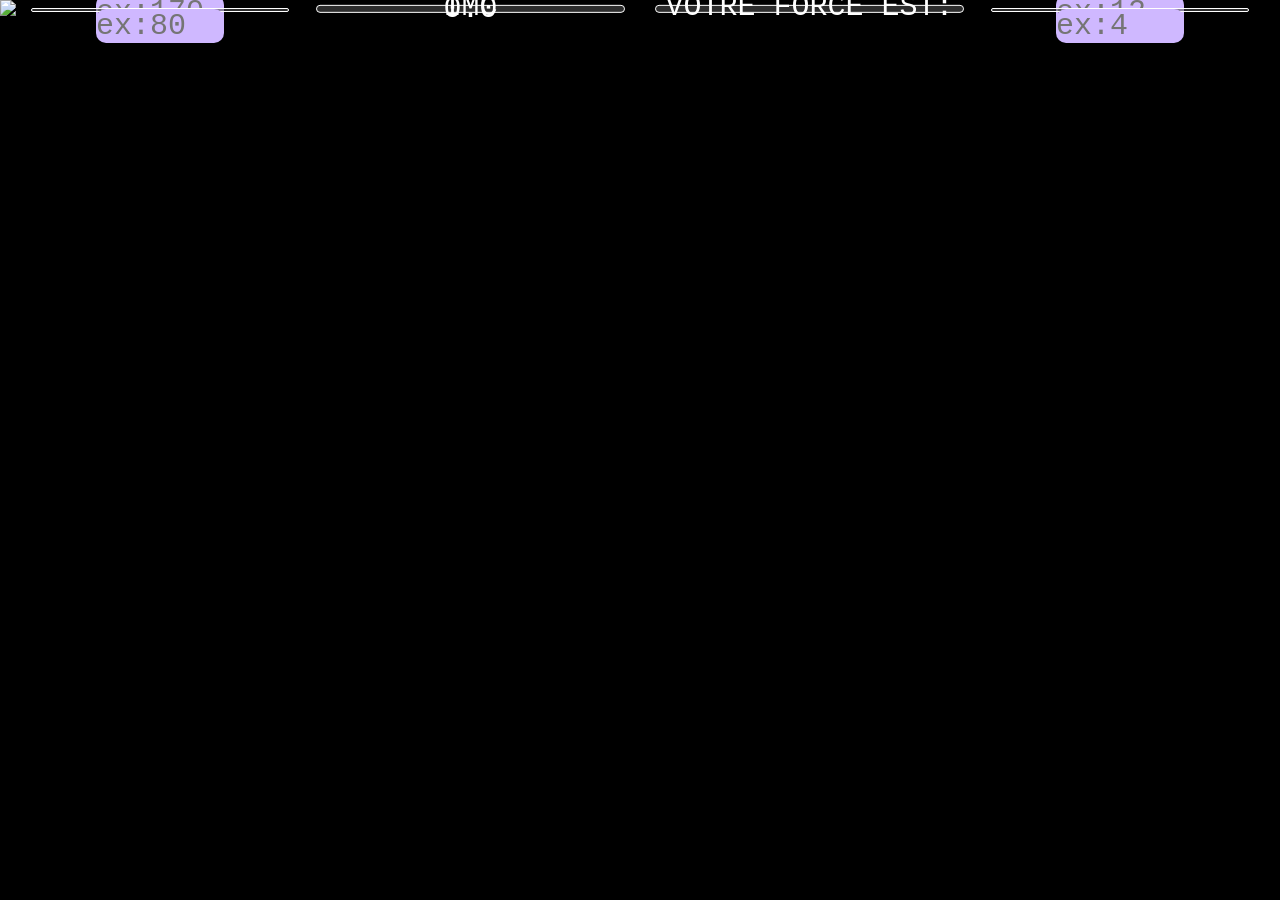
==== myBody.html @ b4e14f69 "test" ====
<!DOCTYPE html>
<html lang="en">
  <head>
    <meta charset="UTF-8" />
    <meta name="viewport" content="width=device-width, initial-scale=1.0" />
    <link rel="stylesheet" href="myBody.css" />
    <title>MyBody</title>
  </head>
  <body>
    <div class="background">
      <img src="/myBody/IMG/imgMyBody.png" alt="img" />
        <div class="case-info">
            <div class="taille">
                <p>TAILLE :</p>
                <input type="text" placeholder="ex:170" id="taille">
            </div>
            <div class="poids">
                <p>POIDS :</p>
                <input type="text" placeholder="ex:80" id="poids">
            </div>

        </div>
        <div class="case-power">
            <div class="pompes">
                <p>MAX POMPES :</p>
                <input type="text" placeholder="ex:12" id="pompes">
            </div>
            <div class="tractions">
                <p>MAX TRACTIONS :</p>
                <input type="text" placeholder="ex:4" id="tractions">
            </div>
        </div>
        <div class="case-result">
          <div class="result1">
            <p class="imc">IMC</p>
            <p class="numberImc" id="res">0.0</p>
            <p class="situation" id="situation"></p>
          </div>
          <div class="result2">
            <p class="strong">VOTRE FORCE EST:</p>
            <p class="vide"></p>
            <p class="number" id="number"></p>
          </div>
        </div>
      </div>
    </div>
    <script src="myBody.js"></script>
  </body>
</html>
---- myBody.css ----
* {
    margin: 0;
    padding: 0;
    font-family: 'Courier New', Courier, monospace;
}

body {
    background-color: black;
}

.background {
    display: flex;
    position: relative;
}

.background img {
    width: 100%;
}

.case-info {
    position: absolute;
    height: 30%;
    width: 25%;
    display: flex;
    justify-content: center;
    align-items: center;
    flex-direction: column;

}

.taille, .poids {
    width: 80%;
    height: 40%;
    display: flex;
    justify-content: center;
    flex-direction: column;
    align-items: center;
    background-color: rgb(84, 84, 84, 0.545);
    border-radius: 10px;
    margin: 5px;
    font-size: 20px;
    font-weight: bold;
    color: white;
    border: solid 1px white;
}

.taille p, .poids p {
    margin-bottom: 10px;
}

.taille input, .poids input {
    height: 35px;
    width: 50%;
    border-radius: 10px;
    font-size: 30px;
    background-color: #cfb8ff;
    color: black;
    border: none;
}

.case-power {
    position: absolute;
    right: 0%;
    height: 30%;
    width: 25%;
    display: flex;
    justify-content: center;
    align-items: center;
    flex-direction: column;
}

.pompes, .tractions {
    width: 80%;
    height: 40%;
    display: flex;
    justify-content: center;
    flex-direction: column;
    align-items: center;
    background-color: rgba(84, 84, 84, 0.545);
    border: solid 1px white;
    border-radius: 10px;
    margin: 5px;
    font-size: 20px;
    font-weight: bold;
    color: white;
}

.pompes p, .tractions p {
    margin-bottom: 10px;
}

.pompes input, .tractions input {
    height: 35px;
    width: 50%;
    border-radius: 10px;
    font-size: 30px;
    background-color: #cfb8ff;
    color: black;
    border: none;

}

.case-result {
    position: absolute;
    top: 50%;
    left: 50%;
    transform: translate(-50%, -50%);
    width: 60%;
    height: 35%;
    display: flex;
    justify-content: center;
    align-items: center;

}

.result1, .result2 {
    width: 40%;
    height: 100%;
    background-color: rgb(84, 84, 84, 0.545);
    margin: 15px;
    border-radius: 10px;
    border: solid 1px white;
    display: flex;
    justify-content: center;
    align-items: center;
    flex-direction: column;
}

.result1 p, .result2 p {
    color: white;
    display: flex;
    font-size: 30px;
    justify-content: center;
    align-items: center;
    width: 100%;
    height: 33%;
}
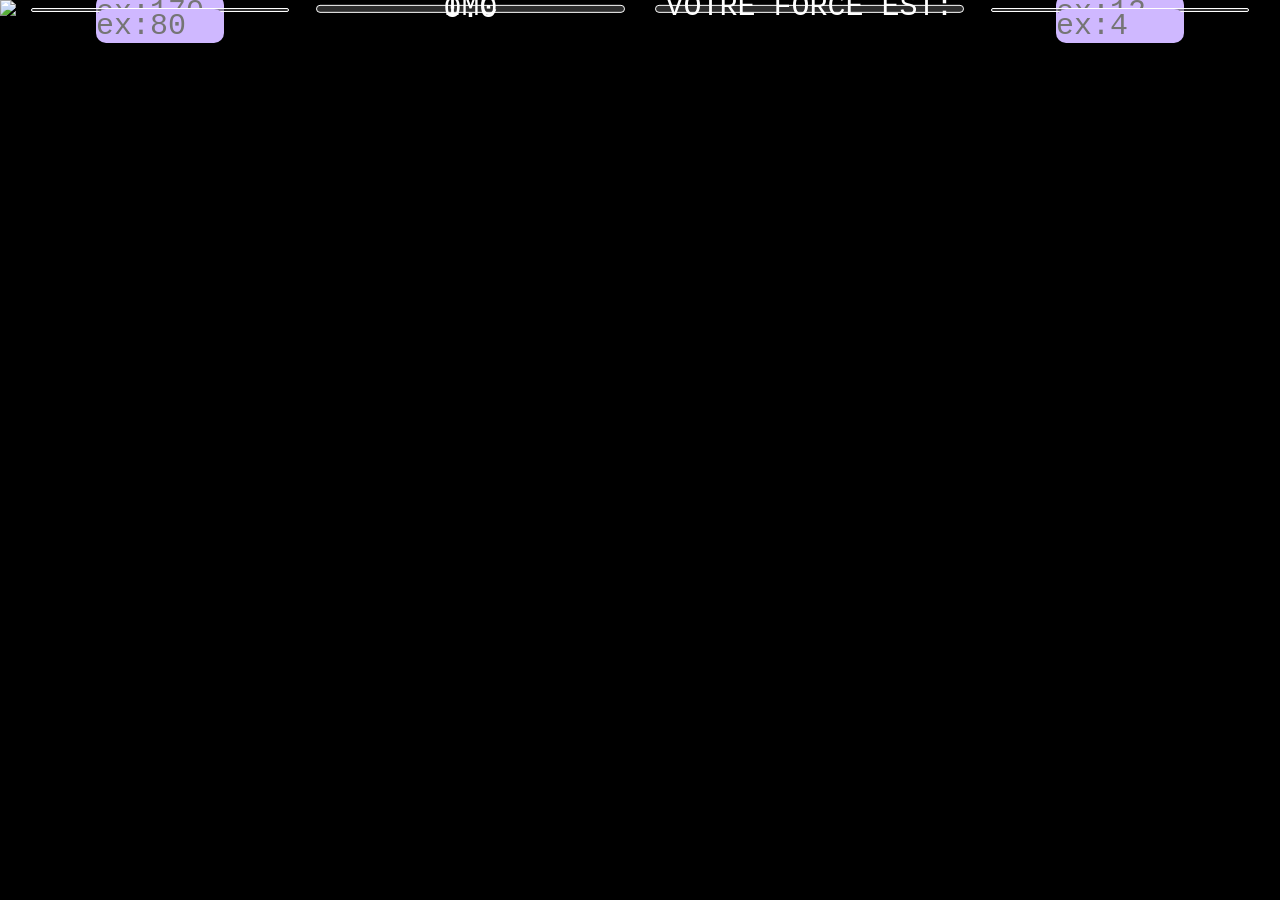
==== commit fd57dfb0: "changement repertoire img" ====
--- a/myBody.html
+++ b/myBody.html
@@ -8,7 +8,7 @@
   </head>
   <body>
     <div class="background">
-      <img src="/myBody/IMG/imgMyBody.png" alt="img" />
+      <img src="/myBody/imgMyBody.png" alt="img" />
         <div class="case-info">
             <div class="taille">
                 <p>TAILLE :</p>
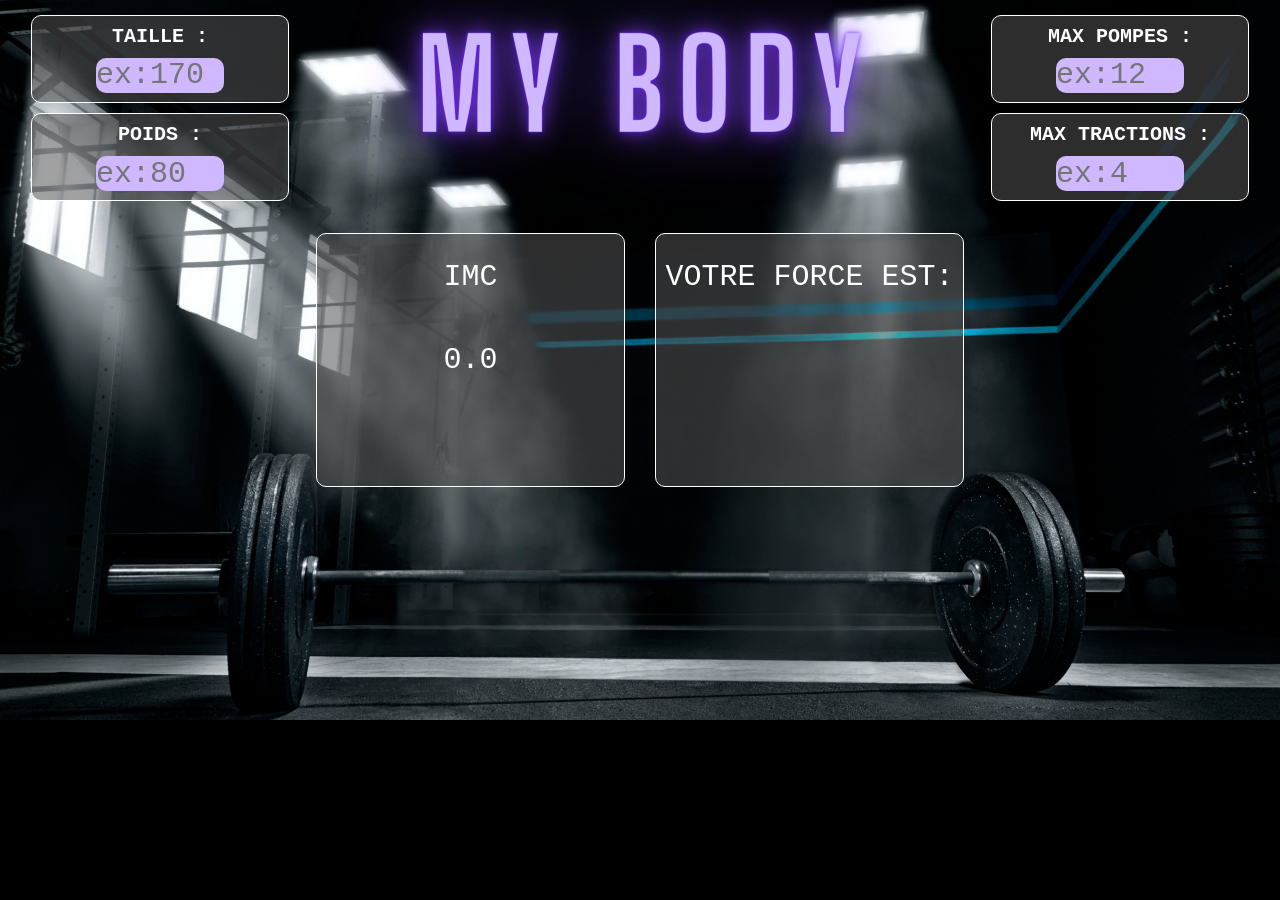
==== commit 8bf6eef4: "changement repertoire img" ====
--- a/myBody.html
+++ b/myBody.html
@@ -8,7 +8,7 @@
   </head>
   <body>
     <div class="background">
-      <img src="/myBody/imgMyBody.png" alt="img" />
+      <img src="/imgMyBody.png" alt="img" />
         <div class="case-info">
             <div class="taille">
                 <p>TAILLE :</p>
